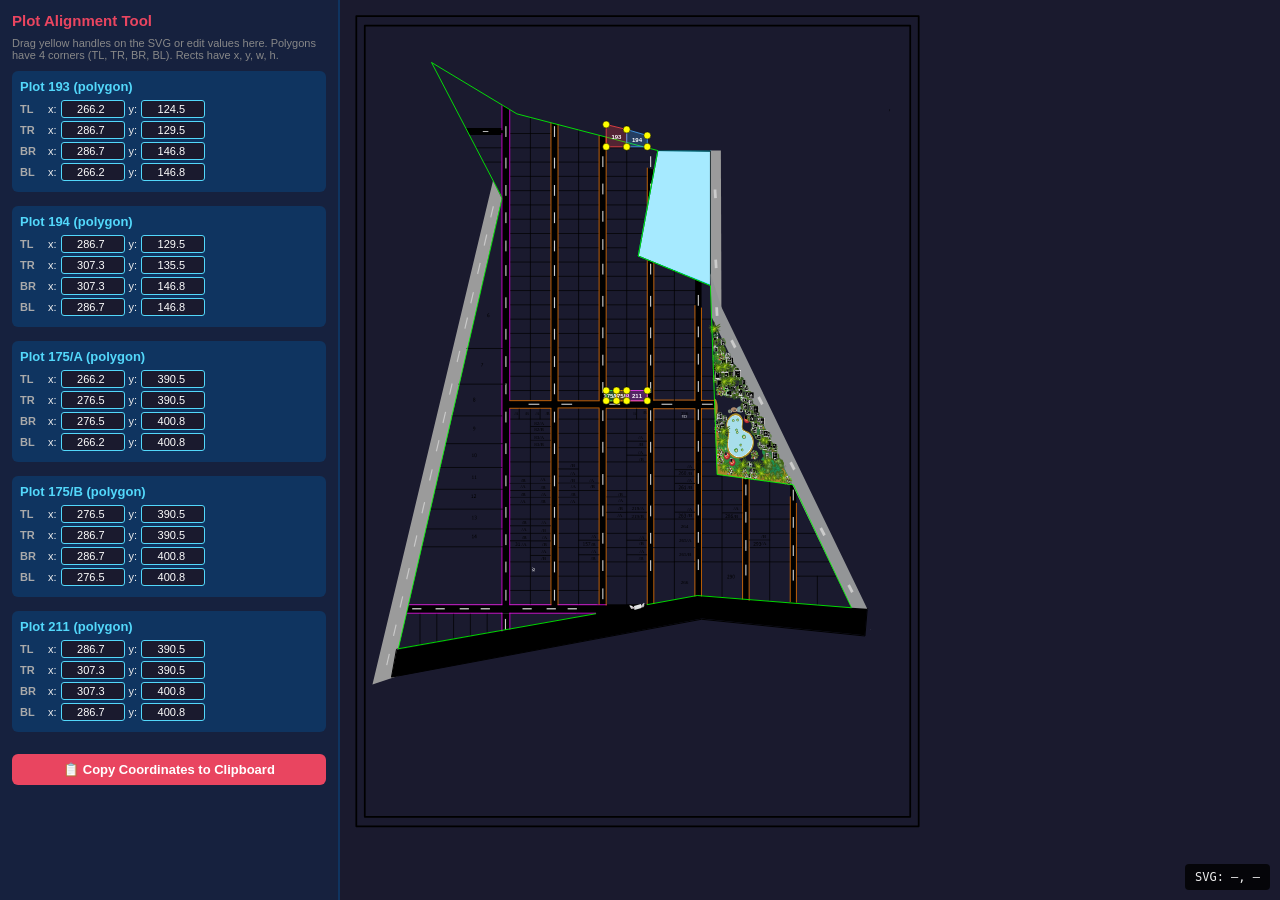
==== map-project/align-tool.html @ 2d94f40c "moddalo save" ====
<!DOCTYPE html>
<html lang="en">
<head>
<meta charset="UTF-8">
<title>Plot Alignment Tool – Plots 193, 194, 175/A, 175/B, 211</title>
<style>
* { margin:0; padding:0; box-sizing:border-box; }
body { background:#1a1a2e; color:#eee; font-family: 'Segoe UI', sans-serif; display:flex; height:100vh; }

#sidebar {
  width: 340px; padding: 12px; overflow-y: auto; background: #16213e;
  border-right: 2px solid #0f3460; flex-shrink: 0;
}
#sidebar h2 { font-size: 15px; margin-bottom: 8px; color: #e94560; }
.plot-section { margin-bottom: 14px; padding: 8px; background: #0f3460; border-radius: 6px; }
.plot-section h3 { font-size: 13px; margin-bottom: 6px; color: #53d8fb; }
.point-row { display: flex; align-items: center; gap: 4px; margin-bottom: 3px; font-size: 11px; }
.point-row label { width: 24px; font-weight: bold; color: #aaa; }
.point-row input {
  width: 64px; padding: 2px 4px; background: #1a1a2e; color: #fff;
  border: 1px solid #53d8fb; border-radius: 3px; font-size: 11px; text-align: right;
}
.shape-toggle { margin-bottom: 6px; font-size: 11px; }
.shape-toggle select { background:#1a1a2e; color:#fff; border:1px solid #53d8fb; border-radius:3px; font-size:11px; padding:1px 4px;}

#export-btn {
  width: 100%; padding: 8px; margin-top: 8px; background: #e94560; color: #fff;
  border: none; border-radius: 6px; cursor: pointer; font-weight: bold; font-size: 13px;
}
#export-btn:hover { background: #c73e54; }
#output { margin-top: 8px; font-size: 10px; background: #0a0a1a; padding: 6px;
  border-radius: 4px; white-space: pre-wrap; word-break: break-all; max-height: 200px; overflow-y: auto; display:none; }

#svg-container {
  flex: 1; overflow: auto; position: relative; cursor: crosshair;
}
#svg-container svg { display: block; }

.handle {
  r: 3.5; fill: #ff0; stroke: #000; stroke-width: 0.5; cursor: grab;
}
.handle:hover { r: 5; fill: #ff6; }
.handle.dragging { fill: #f00; r: 5; }

#coords-display {
  position: fixed; bottom: 10px; right: 10px; background: rgba(0,0,0,0.8);
  padding: 6px 10px; border-radius: 4px; font-size: 12px; font-family: monospace; z-index:999;
}
</style>
</head>
<body>

<div id="sidebar">
  <h2>Plot Alignment Tool</h2>
  <p style="font-size:11px; color:#888; margin-bottom:10px;">Drag yellow handles on the SVG or edit values here. Polygons have 4 corners (TL, TR, BR, BL). Rects have x, y, w, h.</p>

  <div id="controls"></div>

  <button id="export-btn">📋 Copy Coordinates to Clipboard</button>
  <div id="output"></div>
</div>

<div id="svg-container"></div>
<div id="coords-display">SVG: —, —</div>

<script>
// Plot definitions: current values from build_map.py
const PLOTS = [
  // Plot 193 (Col3-L unique top, like 128/60)
  { id:'193', shape:'polygon', points:[
    {label:'TL',x:266.2,y:124.5},{label:'TR',x:286.7,y:129.5},{label:'BR',x:286.7,y:146.8},{label:'BL',x:266.2,y:146.8}]},
  // Plot 194 (Col3-R unique top, like 129/61)
  { id:'194', shape:'polygon', points:[
    {label:'TL',x:286.7,y:129.5},{label:'TR',x:307.3,y:135.5},{label:'BR',x:307.3,y:146.8},{label:'BL',x:286.7,y:146.8}]},
  // Plot 175/A (Col3-L bottom split left)
  { id:'175/A', shape:'polygon', points:[
    {label:'TL',x:266.2,y:390.5},{label:'TR',x:276.5,y:390.5},{label:'BR',x:276.5,y:400.8},{label:'BL',x:266.2,y:400.8}]},
  // Plot 175/B (Col3-L bottom split right)
  { id:'175/B', shape:'polygon', points:[
    {label:'TL',x:276.5,y:390.5},{label:'TR',x:286.7,y:390.5},{label:'BR',x:286.7,y:400.8},{label:'BL',x:276.5,y:400.8}]},
  // Plot 211 (Col3-R unique bottom, like 147/80)
  { id:'211', shape:'polygon', points:[
    {label:'TL',x:286.7,y:390.5},{label:'TR',x:307.3,y:390.5},{label:'BR',x:307.3,y:400.8},{label:'BL',x:286.7,y:400.8}]},
];

let svgEl = null;
let overlayGroup = null;
let dragging = null; // {plotIdx, pointIdx or 'rect', startMouse, startVal}

// Load the layout SVG (original, no plots)
async function init() {
  const resp = await fetch('map.svg');
  const txt = await resp.text();
  const container = document.getElementById('svg-container');
  container.innerHTML = txt;
  svgEl = container.querySelector('svg');

  // Remove existing plot overlays so we only see our editable ones
  const existingPlots = svgEl.querySelector('#plots');
  if (existingPlots) existingPlots.remove();
  const existingLabels = svgEl.querySelector('#plot-labels');
  if (existingLabels) existingLabels.remove();

  // Create overlay group
  overlayGroup = document.createElementNS('http://www.w3.org/2000/svg','g');
  overlayGroup.id = 'align-overlay';
  svgEl.appendChild(overlayGroup);

  buildControls();
  renderOverlays();

  // Mouse position display
  svgEl.addEventListener('mousemove', e => {
    const pt = svgPoint(e);
    document.getElementById('coords-display').textContent = `SVG: ${pt.x.toFixed(1)}, ${pt.y.toFixed(1)}`;
  });

  // Drag handlers
  svgEl.addEventListener('mousedown', onMouseDown);
  window.addEventListener('mousemove', onMouseMove);
  window.addEventListener('mouseup', onMouseUp);
}

function svgPoint(e) {
  const pt = svgEl.createSVGPoint();
  pt.x = e.clientX;
  pt.y = e.clientY;
  return pt.matrixTransform(svgEl.getScreenCTM().inverse());
}

function buildControls() {
  const container = document.getElementById('controls');
  container.innerHTML = '';

  PLOTS.forEach((p, pi) => {
    const sec = document.createElement('div');
    sec.className = 'plot-section';

    if (p.shape === 'polygon') {
      sec.innerHTML = `<h3>Plot ${p.id} (polygon)</h3>`;
      p.points.forEach((pt, pti) => {
        const row = document.createElement('div');
        row.className = 'point-row';
        row.innerHTML = `
          <label>${pt.label}</label>
          x:<input type="number" step="0.1" value="${pt.x.toFixed(1)}" data-pi="${pi}" data-pti="${pti}" data-axis="x">
          y:<input type="number" step="0.1" value="${pt.y.toFixed(1)}" data-pi="${pi}" data-pti="${pti}" data-axis="y">
        `;
        sec.appendChild(row);
      });
    } else {
      sec.innerHTML = `<h3>Plot ${p.id} (rect)</h3>`;
      ['x','y','w','h'].forEach(key => {
        const row = document.createElement('div');
        row.className = 'point-row';
        row.innerHTML = `
          <label>${key.toUpperCase()}</label>
          <input type="number" step="0.1" value="${p[key].toFixed(1)}" data-pi="${pi}" data-key="${key}">
        `;
        sec.appendChild(row);
      });
    }
    container.appendChild(sec);
  });

  // Listen for input changes
  container.querySelectorAll('input').forEach(inp => {
    inp.addEventListener('input', () => {
      const pi = parseInt(inp.dataset.pi);
      const val = parseFloat(inp.value) || 0;
      const plot = PLOTS[pi];
      if (plot.shape === 'polygon') {
        const pti = parseInt(inp.dataset.pti);
        plot.points[pti][inp.dataset.axis] = val;
      } else {
        plot[inp.dataset.key] = val;
      }
      renderOverlays();
    });
  });
}

function renderOverlays() {
  overlayGroup.innerHTML = '';
  const ns = 'http://www.w3.org/2000/svg';

  PLOTS.forEach((p, pi) => {
    const colors = ['#ff4444','#44aaff','#44ff44','#ffaa00','#ff44ff'];
    const color = colors[pi % colors.length];

    if (p.shape === 'polygon') {
      const poly = document.createElementNS(ns, 'polygon');
      poly.setAttribute('points', p.points.map(pt => `${pt.x},${pt.y}`).join(' '));
      poly.setAttribute('fill', color);
      poly.setAttribute('fill-opacity', '0.25');
      poly.setAttribute('stroke', color);
      poly.setAttribute('stroke-width', '0.8');
      overlayGroup.appendChild(poly);

      // Label
      const cx = p.points.reduce((s,pt)=>s+pt.x,0)/p.points.length;
      const cy = p.points.reduce((s,pt)=>s+pt.y,0)/p.points.length;
      const txt = document.createElementNS(ns, 'text');
      txt.setAttribute('x', cx);
      txt.setAttribute('y', cy + 2);
      txt.setAttribute('text-anchor', 'middle');
      txt.setAttribute('font-size', '6');
      txt.setAttribute('fill', '#fff');
      txt.setAttribute('font-weight', 'bold');
      txt.textContent = p.id;
      overlayGroup.appendChild(txt);

      // Drag handles
      p.points.forEach((pt, pti) => {
        const c = document.createElementNS(ns, 'circle');
        c.setAttribute('cx', pt.x);
        c.setAttribute('cy', pt.y);
        c.classList.add('handle');
        c.dataset.pi = pi;
        c.dataset.pti = pti;
        overlayGroup.appendChild(c);
      });
    } else {
      const rect = document.createElementNS(ns, 'rect');
      rect.setAttribute('x', p.x);
      rect.setAttribute('y', p.y);
      rect.setAttribute('width', Math.max(p.w, 0.5));
      rect.setAttribute('height', Math.max(p.h, 0.5));
      rect.setAttribute('fill', color);
      rect.setAttribute('fill-opacity', '0.25');
      rect.setAttribute('stroke', color);
      rect.setAttribute('stroke-width', '0.8');
      overlayGroup.appendChild(rect);

      // Label
      const txt = document.createElementNS(ns, 'text');
      txt.setAttribute('x', p.x + p.w/2);
      txt.setAttribute('y', p.y + p.h/2 + 2);
      txt.setAttribute('text-anchor', 'middle');
      txt.setAttribute('font-size', '6');
      txt.setAttribute('fill', '#fff');
      txt.setAttribute('font-weight', 'bold');
      txt.textContent = p.id;
      overlayGroup.appendChild(txt);

      // 4 corner handles for rect
      const corners = [
        {key:'tl', x:p.x, y:p.y},
        {key:'tr', x:p.x+p.w, y:p.y},
        {key:'br', x:p.x+p.w, y:p.y+p.h},
        {key:'bl', x:p.x, y:p.y+p.h},
      ];
      corners.forEach((cn, ci) => {
        const c = document.createElementNS(ns, 'circle');
        c.setAttribute('cx', cn.x);
        c.setAttribute('cy', cn.y);
        c.classList.add('handle');
        c.dataset.pi = pi;
        c.dataset.corner = cn.key;
        overlayGroup.appendChild(c);
      });
    }
  });
}

function onMouseDown(e) {
  const el = e.target;
  if (!el.classList.contains('handle')) return;
  e.preventDefault();
  el.classList.add('dragging');
  const pt = svgPoint(e);
  const pi = parseInt(el.dataset.pi);
  const plot = PLOTS[pi];

  if (plot.shape === 'polygon') {
    dragging = { el, pi, pti: parseInt(el.dataset.pti), startX: pt.x, startY: pt.y,
      origX: plot.points[parseInt(el.dataset.pti)].x,
      origY: plot.points[parseInt(el.dataset.pti)].y };
  } else {
    dragging = { el, pi, corner: el.dataset.corner, startX: pt.x, startY: pt.y,
      origX: plot.x, origY: plot.y, origW: plot.w, origH: plot.h };
  }
}

function onMouseMove(e) {
  if (!dragging) return;
  e.preventDefault();
  const pt = svgPoint(e);
  const dx = pt.x - dragging.startX;
  const dy = pt.y - dragging.startY;
  const plot = PLOTS[dragging.pi];

  if (plot.shape === 'polygon') {
    plot.points[dragging.pti].x = Math.round((dragging.origX + dx) * 10) / 10;
    plot.points[dragging.pti].y = Math.round((dragging.origY + dy) * 10) / 10;
  } else {
    const c = dragging.corner;
    if (c === 'tl') {
      plot.x = Math.round((dragging.origX + dx) * 10) / 10;
      plot.y = Math.round((dragging.origY + dy) * 10) / 10;
      plot.w = Math.round((dragging.origW - dx) * 10) / 10;
      plot.h = Math.round((dragging.origH - dy) * 10) / 10;
    } else if (c === 'tr') {
      plot.y = Math.round((dragging.origY + dy) * 10) / 10;
      plot.w = Math.round((dragging.origW + dx) * 10) / 10;
      plot.h = Math.round((dragging.origH - dy) * 10) / 10;
    } else if (c === 'br') {
      plot.w = Math.round((dragging.origW + dx) * 10) / 10;
      plot.h = Math.round((dragging.origH + dy) * 10) / 10;
    } else if (c === 'bl') {
      plot.x = Math.round((dragging.origX + dx) * 10) / 10;
      plot.w = Math.round((dragging.origW - dx) * 10) / 10;
      plot.h = Math.round((dragging.origH + dy) * 10) / 10;
    }
  }
  renderOverlays();
  syncInputs();
}

function onMouseUp() {
  if (dragging) {
    dragging.el.classList.remove('dragging');
    dragging = null;
  }
}

function syncInputs() {
  document.querySelectorAll('#controls input').forEach(inp => {
    const pi = parseInt(inp.dataset.pi);
    const plot = PLOTS[pi];
    if (plot.shape === 'polygon') {
      const pti = parseInt(inp.dataset.pti);
      inp.value = plot.points[pti][inp.dataset.axis].toFixed(1);
    } else {
      inp.value = plot[inp.dataset.key].toFixed(1);
    }
  });
}

document.getElementById('export-btn').addEventListener('click', () => {
  let out = 'PLOT COORDINATES (paste these back to me):\n\n';
  PLOTS.forEach(p => {
    if (p.shape === 'polygon') {
      out += `Plot ${p.id} [polygon]: `;
      out += p.points.map(pt => `${pt.label}(${pt.x.toFixed(1)},${pt.y.toFixed(1)})`).join(' ');
      out += '\n';
    } else {
      out += `Plot ${p.id} [rect]: x=${p.x.toFixed(1)} y=${p.y.toFixed(1)} w=${p.w.toFixed(1)} h=${p.h.toFixed(1)}\n`;
    }
  });

  navigator.clipboard.writeText(out).then(() => {
    document.getElementById('export-btn').textContent = '✅ Copied!';
    setTimeout(() => document.getElementById('export-btn').textContent = '📋 Copy Coordinates to Clipboard', 2000);
  });

  const outEl = document.getElementById('output');
  outEl.style.display = 'block';
  outEl.textContent = out;
});

init();
</script>
</body>
</html>
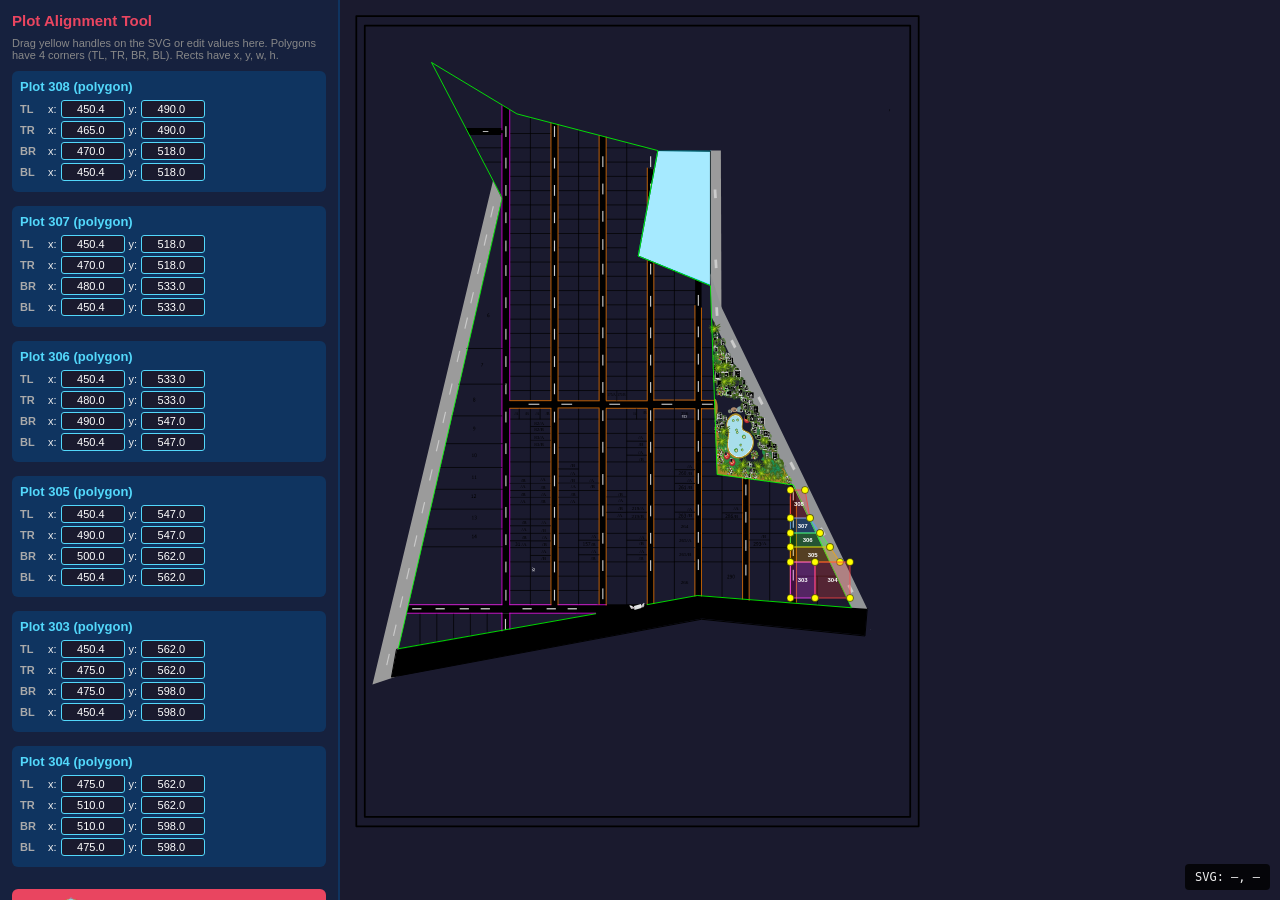
==== commit eaea2d0d: "Update plot dimensions and coordinates in all_plots.json and build_map.py; add new plots 279 and 281" ====
--- a/map-project/align-tool.html
+++ b/map-project/align-tool.html
@@ -2,7 +2,7 @@
 <html lang="en">
 <head>
 <meta charset="UTF-8">
-<title>Plot Alignment Tool – Plots 193, 194, 175/A, 175/B, 211</title>
+<title>Plot Alignment Tool – Col7: 308, 307, 306, 305, 303, 304</title>
 <style>
 * { margin:0; padding:0; box-sizing:border-box; }
 body { background:#1a1a2e; color:#eee; font-family: 'Segoe UI', sans-serif; display:flex; height:100vh; }
@@ -66,22 +66,105 @@
 <script>
 // Plot definitions: current values from build_map.py
 const PLOTS = [
-  // Plot 193 (Col3-L unique top, like 128/60)
-  { id:'193', shape:'polygon', points:[
-    {label:'TL',x:266.2,y:124.5},{label:'TR',x:286.7,y:129.5},{label:'BR',x:286.7,y:146.8},{label:'BL',x:266.2,y:146.8}]},
-  // Plot 194 (Col3-R unique top, like 129/61)
-  { id:'194', shape:'polygon', points:[
-    {label:'TL',x:286.7,y:129.5},{label:'TR',x:307.3,y:135.5},{label:'BR',x:307.3,y:146.8},{label:'BL',x:286.7,y:146.8}]},
-  // Plot 175/A (Col3-L bottom split left)
-  { id:'175/A', shape:'polygon', points:[
-    {label:'TL',x:266.2,y:390.5},{label:'TR',x:276.5,y:390.5},{label:'BR',x:276.5,y:400.8},{label:'BL',x:266.2,y:400.8}]},
-  // Plot 175/B (Col3-L bottom split right)
-  { id:'175/B', shape:'polygon', points:[
-    {label:'TL',x:276.5,y:390.5},{label:'TR',x:286.7,y:390.5},{label:'BR',x:286.7,y:400.8},{label:'BL',x:276.5,y:400.8}]},
-  // Plot 211 (Col3-R unique bottom, like 147/80)
-  { id:'211', shape:'polygon', points:[
-    {label:'TL',x:286.7,y:390.5},{label:'TR',x:307.3,y:390.5},{label:'BR',x:307.3,y:400.8},{label:'BL',x:286.7,y:400.8}]},
-];
+  // === Col7 all plots for alignment (diagonal road on right) ===
+  { id:'308', shape:'polygon', points:[
+    {label:'TL',x:450.4,y:490.0},{label:'TR',x:465.0,y:490.0},{label:'BR',x:470.0,y:518.0},{label:'BL',x:450.4,y:518.0}]},
+  { id:'307', shape:'polygon', points:[
+    {label:'TL',x:450.4,y:518.0},{label:'TR',x:470.0,y:518.0},{label:'BR',x:480.0,y:533.0},{label:'BL',x:450.4,y:533.0}]},
+  { id:'306', shape:'polygon', points:[
+    {label:'TL',x:450.4,y:533.0},{label:'TR',x:480.0,y:533.0},{label:'BR',x:490.0,y:547.0},{label:'BL',x:450.4,y:547.0}]},
+  { id:'305', shape:'polygon', points:[
+    {label:'TL',x:450.4,y:547.0},{label:'TR',x:490.0,y:547.0},{label:'BR',x:500.0,y:562.0},{label:'BL',x:450.4,y:562.0}]},
+  { id:'303', shape:'polygon', points:[
+    {label:'TL',x:450.4,y:562.0},{label:'TR',x:475.0,y:562.0},{label:'BR',x:475.0,y:598.0},{label:'BL',x:450.4,y:598.0}]},
+  { id:'304', shape:'polygon', points:[
+    {label:'TL',x:475.0,y:562.0},{label:'TR',x:510.0,y:562.0},{label:'BR',x:510.0,y:598.0},{label:'BL',x:475.0,y:598.0}]},
+/*  { id:'40/A', shape:'polygon', points:[
+    {label:'TL',x:169.9,y:408.7},{label:'TR',x:180.2,y:408.7},{label:'BR',x:180.2,y:419.2},{label:'BL',x:169.9,y:419.2}]},
+  { id:'40/B', shape:'polygon', points:[
+    {label:'TL',x:180.2,y:408.7},{label:'TR',x:190.4,y:408.7},{label:'BR',x:190.4,y:419.2},{label:'BL',x:180.2,y:419.2}]},
+  { id:'39', shape:'polygon', points:[
+    {label:'TL',x:169.9,y:419.0},{label:'TR',x:190.4,y:419.0},{label:'BR',x:190.4,y:433.3},{label:'BL',x:169.9,y:433.3}]},
+  { id:'38', shape:'polygon', points:[
+    {label:'TL',x:169.9,y:433.3},{label:'TR',x:190.4,y:433.3},{label:'BR',x:190.4,y:447.6},{label:'BL',x:169.9,y:447.6}]},
+  { id:'37', shape:'polygon', points:[
+    {label:'TL',x:169.9,y:447.6},{label:'TR',x:190.4,y:447.6},{label:'BR',x:190.4,y:461.9},{label:'BL',x:169.9,y:461.9}]},
+  { id:'36', shape:'polygon', points:[
+    {label:'TL',x:169.9,y:461.9},{label:'TR',x:190.4,y:461.9},{label:'BR',x:190.4,y:476.2},{label:'BL',x:169.9,y:476.2}]},
+  { id:'35/B', shape:'polygon', points:[
+    {label:'TL',x:169.9,y:476.2},{label:'TR',x:190.4,y:476.2},{label:'BR',x:190.4,y:483.1},{label:'BL',x:169.9,y:483.1}]},
+  { id:'35/A', shape:'polygon', points:[
+    {label:'TL',x:169.9,y:483.1},{label:'TR',x:190.4,y:483.1},{label:'BR',x:190.4,y:490.5},{label:'BL',x:169.9,y:490.5}]},
+  { id:'34/B', shape:'polygon', points:[
+    {label:'TL',x:169.9,y:490.5},{label:'TR',x:190.4,y:490.5},{label:'BR',x:190.4,y:497.4},{label:'BL',x:169.9,y:497.4}]},
+  { id:'34/A', shape:'polygon', points:[
+    {label:'TL',x:169.9,y:497.4},{label:'TR',x:190.4,y:497.4},{label:'BR',x:190.4,y:504.8},{label:'BL',x:169.9,y:504.8}]},
+  { id:'33', shape:'polygon', points:[
+    {label:'TL',x:169.9,y:504.8},{label:'TR',x:190.4,y:504.8},{label:'BR',x:190.4,y:519.1},{label:'BL',x:169.9,y:519.1}]},
+  { id:'32/B', shape:'polygon', points:[
+    {label:'TL',x:169.9,y:519.1},{label:'TR',x:190.4,y:519.1},{label:'BR',x:190.4,y:526.0},{label:'BL',x:169.9,y:526.0}]},
+  { id:'32/A', shape:'polygon', points:[
+    {label:'TL',x:169.9,y:526.0},{label:'TR',x:190.4,y:526.0},{label:'BR',x:190.4,y:533.4},{label:'BL',x:169.9,y:533.4}]},
+  { id:'31/B', shape:'polygon', points:[
+    {label:'TL',x:169.9,y:533.4},{label:'TR',x:190.4,y:533.4},{label:'BR',x:190.4,y:539.5},{label:'BL',x:169.9,y:539.5}]},
+  { id:'31/A', shape:'polygon', points:[
+    {label:'TL',x:169.9,y:539.5},{label:'TR',x:190.4,y:539.5},{label:'BR',x:190.4,y:545.6},{label:'BL',x:169.9,y:545.6}]},
+  { id:'30', shape:'polygon', points:[
+    {label:'TL',x:169.9,y:547.7},{label:'TR',x:190.4,y:547.7},{label:'BR',x:190.4,y:562.0},{label:'BL',x:169.9,y:562.0}]},
+  { id:'29', shape:'polygon', points:[
+    {label:'TL',x:169.9,y:562.0},{label:'TR',x:190.4,y:562.0},{label:'BR',x:190.4,y:576.3},{label:'BL',x:169.9,y:576.3}]},
+  { id:'28', shape:'polygon', points:[
+    {label:'TL',x:169.9,y:576.3},{label:'TR',x:190.4,y:576.3},{label:'BR',x:190.4,y:590.6},{label:'BL',x:169.9,y:590.6}]},
+  { id:'27', shape:'polygon', points:[
+    {label:'TL',x:169.9,y:590.6},{label:'TR',x:190.4,y:590.6},{label:'BR',x:190.4,y:604.9},{label:'BL',x:169.9,y:604.9}]},
+  // === Col1-R bottom: 81/A, 81/B, 82/A, 82/B, 83-86, 87-91/A+B, 92-94 ===
+  { id:'81/A', shape:'polygon', points:[
+    {label:'TL',x:190.4,y:408.7},{label:'TR',x:200.7,y:408.7},{label:'BR',x:200.7,y:419.2},{label:'BL',x:190.4,y:419.2}]},
+  { id:'81/B', shape:'polygon', points:[
+    {label:'TL',x:200.7,y:408.7},{label:'TR',x:211.0,y:408.7},{label:'BR',x:211.0,y:419.2},{label:'BL',x:200.7,y:419.2}]},
+  { id:'82/A', shape:'polygon', points:[
+    {label:'TL',x:190.4,y:419.2},{label:'TR',x:211.0,y:419.2},{label:'BR',x:211.0,y:426.1},{label:'BL',x:190.4,y:426.1}]},
+  { id:'82/B', shape:'polygon', points:[
+    {label:'TL',x:190.4,y:426.1},{label:'TR',x:212.0,y:426.1},{label:'BR',x:212.0,y:433.3},{label:'BL',x:190.4,y:433.3}]},
+  { id:'83/A', shape:'polygon', points:[
+    {label:'TL',x:190.4,y:433.3},{label:'TR',x:211.0,y:433.3},{label:'BR',x:211.0,y:440.3},{label:'BL',x:190.4,y:440.3}]},
+  { id:'83/B', shape:'polygon', points:[
+    {label:'TL',x:190.4,y:440.3},{label:'TR',x:212.0,y:440.3},{label:'BR',x:212.0,y:447.6},{label:'BL',x:190.4,y:447.6}]},
+  { id:'84', shape:'polygon', points:[
+    {label:'TL',x:190.4,y:447.6},{label:'TR',x:211.0,y:447.6},{label:'BR',x:211.0,y:461.9},{label:'BL',x:190.4,y:461.9}]},
+  { id:'85', shape:'polygon', points:[
+    {label:'TL',x:190.4,y:461.9},{label:'TR',x:211.0,y:461.9},{label:'BR',x:211.0,y:476.2},{label:'BL',x:190.4,y:476.2}]},
+  { id:'86/A', shape:'polygon', points:[
+    {label:'TL',x:190.4,y:476.2},{label:'TR',x:211.0,y:476.2},{label:'BR',x:211.0,y:483.1},{label:'BL',x:190.4,y:483.1}]},
+  { id:'86/B', shape:'polygon', points:[
+    {label:'TL',x:190.4,y:483.1},{label:'TR',x:211.0,y:483.1},{label:'BR',x:211.0,y:490.5},{label:'BL',x:190.4,y:490.5}]},
+  { id:'87/A', shape:'polygon', points:[
+    {label:'TL',x:190.4,y:490.5},{label:'TR',x:211.0,y:490.5},{label:'BR',x:211.0,y:497.4},{label:'BL',x:190.4,y:497.4}]},
+  { id:'87/B', shape:'polygon', points:[
+    {label:'TL',x:190.4,y:497.4},{label:'TR',x:211.0,y:497.4},{label:'BR',x:211.0,y:504.8},{label:'BL',x:190.4,y:504.8}]},
+  { id:'88', shape:'polygon', points:[
+    {label:'TL',x:190.4,y:504.8},{label:'TR',x:211.0,y:504.8},{label:'BR',x:211.0,y:519.1},{label:'BL',x:190.4,y:519.1}]},
+  { id:'89/A', shape:'polygon', points:[
+    {label:'TL',x:190.4,y:519.1},{label:'TR',x:211.0,y:519.1},{label:'BR',x:211.0,y:526.0},{label:'BL',x:190.4,y:526.0}]},
+  { id:'89/B', shape:'polygon', points:[
+    {label:'TL',x:190.4,y:526.0},{label:'TR',x:211.0,y:526.0},{label:'BR',x:211.0,y:533.4},{label:'BL',x:190.4,y:533.4}]},
+  { id:'90/A', shape:'polygon', points:[
+    {label:'TL',x:190.4,y:533.4},{label:'TR',x:211.0,y:533.4},{label:'BR',x:211.0,y:539.5},{label:'BL',x:190.4,y:539.5}]},
+  { id:'90/B', shape:'polygon', points:[
+    {label:'TL',x:190.4,y:539.5},{label:'TR',x:211.0,y:539.5},{label:'BR',x:211.0,y:545.6},{label:'BL',x:190.4,y:545.6}]},
+  { id:'91/A', shape:'polygon', points:[
+    {label:'TL',x:190.4,y:547.7},{label:'TR',x:211.0,y:547.7},{label:'BR',x:211.0,y:554.6},{label:'BL',x:190.4,y:554.6}]},
+  { id:'91/B', shape:'polygon', points:[
+    {label:'TL',x:190.4,y:554.6},{label:'TR',x:211.0,y:554.6},{label:'BR',x:211.0,y:562.0},{label:'BL',x:190.4,y:562.0}]},
+  { id:'92', shape:'polygon', points:[
+    {label:'TL',x:190.4,y:561.9},{label:'TR',x:211.0,y:561.9},{label:'BR',x:211.0,y:576.2},{label:'BL',x:190.4,y:576.2}]},
+  { id:'93', shape:'polygon', points:[
+    {label:'TL',x:190.4,y:576.2},{label:'TR',x:211.0,y:576.2},{label:'BR',x:211.0,y:590.4},{label:'BL',x:190.4,y:590.4}]},
+  { id:'94', shape:'polygon', points:[
+    {label:'TL',x:190.4,y:590.4},{label:'TR',x:211.0,y:590.4},{label:'BR',x:211.0,y:604.7},{label:'BL',x:190.4,y:604.7}]},
+  { id:'95', shape:'polygon', points:[
+    {label:'TL',x:169.9,y:613.5},{label:'TR',x:257.4,y:613.5},{label:'BR',x:191.4,y:624.8},{label:'BL',x:169.9,y:628.8}]},
+*/];
 
 let svgEl = null;
 let overlayGroup = null;
